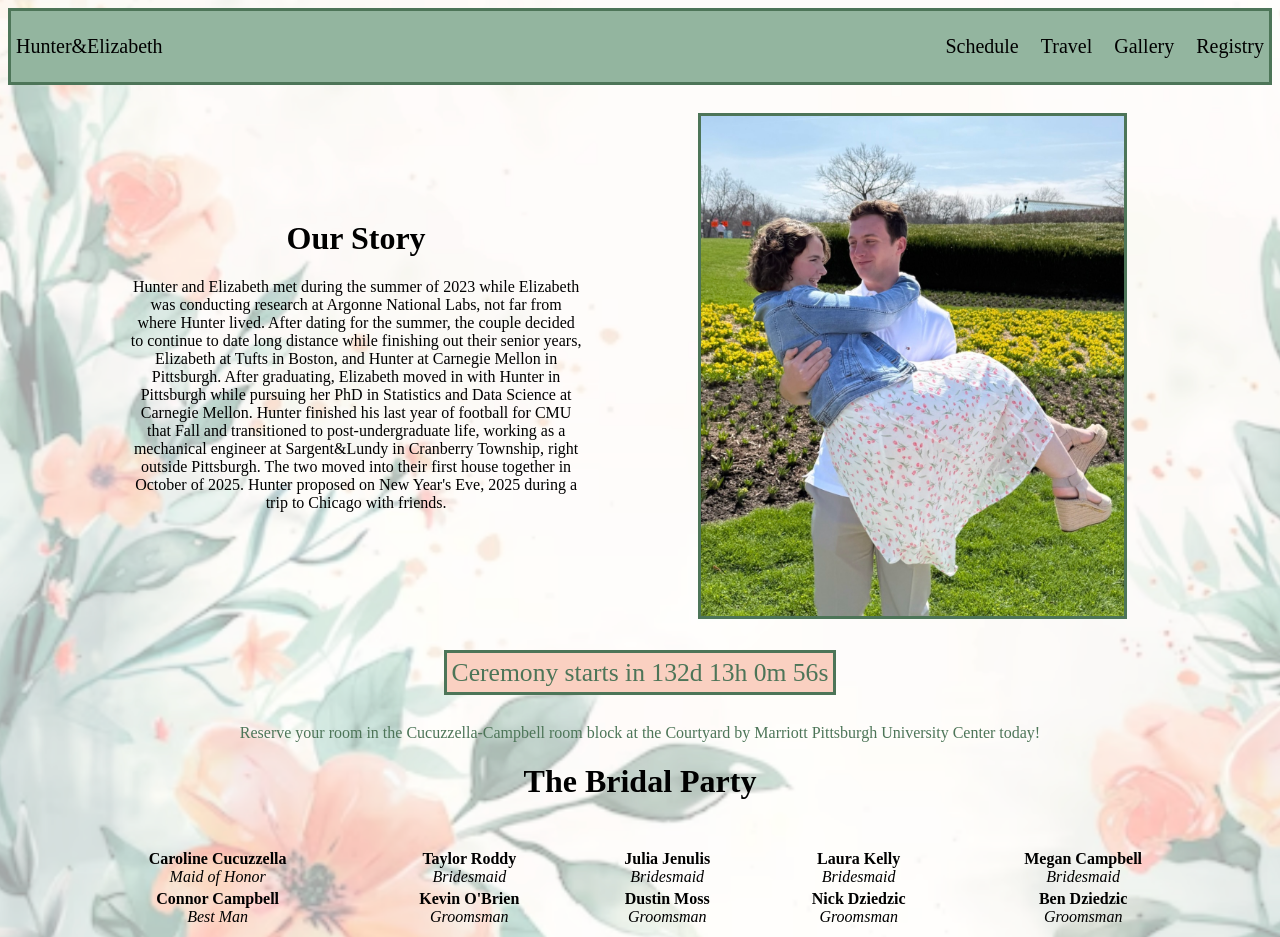
==== index.html @ 313c8fe0 "Update index.html" ====
<html>
    <head>
        <title>Hunter and Elizabeth's Official Wedding Website</title>
        <link type = "text/css" rel = "stylesheet" href = "style.css" />
        <link rel = "icon" type = "image/x-icon" href = "icon-flower.png"/>
        <meta name = "description" content = "Hunter and Elizabeth's Wedding Website" />
        <meta name = "keywords" content = "Hunter, Hunter Campbell, Elizabeth, Elizabeth Cucuzzella, Hunter and Elizabeth, Pittsburgh, Wedding, Hunter and Elizabeth Wedding, Campbell Wedding, Cucuzzella Wedding" />
        <meta name="viewport" content="width=device-width, initial-scale=1.0">
    </head>
    <body>
        <div class = "navigation">
            <a href = "index.html" class = "nav" id = "mainpage">Hunter&amp;Elizabeth</a>
            <div class = "buttons">
                <div class = "button">
                    <a href = "schedule.html" class = nav>Schedule</a>
                </div>
                <div class = "button">
                    <a href = "travel.html" class = "nav">Travel</a>
                </div>
                <div class = "button">
                    <a href = "gallery.html" class = "nav">Gallery</a>
                </div>
                <div class = "button">
                    <a href = "https://registry.theknot.com/elizabeth-cucuzzella-hunter-campbell-april-2027-pa/77483884" class = "nav" target = "_blank">Registry</a>
                </div>
            </div>
        </div>
        <div class = "content">
            <table style = "width:90%;">
                <tr>
                    <td id = "tabletext" style = "width:50%">
                        <h1>Our Story</h1>
                        <p style = "padding-left: 10%; padding-right: 10%;">Hunter and Elizabeth met during the summer of 2023 while Elizabeth was conducting research at Argonne National Labs, not far from where Hunter lived. After dating for the summer, the couple decided to continue to date long distance while finishing out their senior years, Elizabeth at Tufts in Boston, and Hunter at Carnegie Mellon in Pittsburgh. After graduating, Elizabeth moved in with Hunter in Pittsburgh while pursuing her PhD in Statistics and Data Science at Carnegie Mellon. Hunter finished his last year of football for CMU that Fall and transitioned to post-undergraduate life, working as a mechanical engineer at Sargent&amp;Lundy in Cranberry Township, right outside Pittsburgh. The two moved into their first house together in October of 2025. Hunter proposed on New Year's Eve, 2025 during a trip to Chicago with friends. </p>
                    </td>
                    <td id = "tablephoto">
                        <img src = "twirl_image.jpg" style = "width: 75%; height: 500px; object-fit: cover; margin-left: 10%;">
                    </td>
                </tr>
            </table>
            <br />
            <br />
            <text id="countdown"></text>
            <br /> <br /> <br />
            <a href = "https://www.marriott.com/event-reservations/reservation-link.mi?id=1777918760922&key=GRP&app=resvlink&_branch_match_id=1047688828169090752&_branch_referrer=H4sIAAAAAAAAA8soKSkottLXTywo0MtNLCrKzC8p0UvOz9UvSi3OyczLtgdK2ALZZSCOWmaKraG5ubmloYW5mYGlkZFadmqlrXtQgFpdUWpaKlB3Xnp8UlF%2BeXFqka1zRlF%2BbioAbe%2FVpmAAAAA%3D" target = "_blank" class = "embedded">Reserve your room in the Cucuzzella-Campbell room block at the Courtyard by Marriott Pittsburgh University Center today!</a>
            <h1>The Bridal Party</h1>
            <table style = "width:90%;">
                <tr>
                    <td id = "bridalparty"><b>Caroline Cucuzzella</b><br /><i>Maid of Honor</i></td>
                    <td id = "bridalparty"><b>Taylor Roddy</b><br /><i>Bridesmaid</i></td>
                    <td id = "bridalparty"><b>Julia Jenulis</b><br/><i>Bridesmaid</i></td>
                    <td id = "bridalparty"><b>Laura Kelly</b><br/><i>Bridesmaid</i></td>
                    <td id = "bridalparty"><b>Megan Campbell</b><br/><i>Bridesmaid</i></td>
                </tr>
                
                <tr>
                    <td id = "bridalparty"><b>Connor Campbell</b><br /><i>Best Man</i></td>
                    <td id = "bridalparty"><b>Kevin O'Brien</b><br /><i>Groomsman</i></td>
                    <td id = "bridalparty"><b>Dustin Moss</b><br/><i>Groomsman</i></td>
                    <td id = "bridalparty"><b>Nick Dziedzic</b><br/><i>Groomsman</i></td>
                    <td id = "bridalparty"><b>Ben Dziedzic</b><br/><i>Groomsman</i></td>
                </tr>
            </table>
            <script>
                var countDownDate = new Date("Apr 17, 2027 18:00:00").getTime();
                var x = setInterval(function() {
                var now = new Date().getTime();
                var distance = countDownDate - now;
                var days = Math.floor(distance / (1000 * 60 * 60 * 24));
                var hours = Math.floor((distance % (1000 * 60 * 60 * 24)) / (1000 * 60 * 60));
                var minutes = Math.floor((distance % (1000 * 60 * 60)) / (1000 * 60));
                var seconds = Math.floor((distance % (1000 * 60)) / 1000);
    
                document.getElementById("countdown").innerHTML = "Ceremony starts in " + days + "d " + hours + "h "
                + minutes + "m " + seconds + "s ";
    
                if (distance < 0) {
                    clearInterval(x);
                    document.getElementById("countdown").innerHTML = "EXPIRED";
                }
                }, 1000);
            </script>
        </div>
    </body>
</html>
---- style.css ----
body {
    background-image: url("opacity-background-3.png"); 
    background-size: cover;
}
.navigation {
    height: 8%;
    border: #4d7558 3px solid;
    background-color: #93b59f;
    display: flex;
    align-items: center;
    font-size: 20;
    top: 0px;
}
.buttons {
    display: flex;
    margin-left: auto;
    gap: 12px;
}
.embedded, .embedded:visited {
    color: #4d7558;
    text-decoration: none;
}
.embedded:hover, .embedded:visited:hover {
    text-decoration: underline;
}
.nav, .nav:visited {
    color: black;
    text-decoration: none;
    padding-left: 5px;
    padding-right: 5px;
}
.nav:hover, .nav:visited:hover {
    text-decoration: underline;
    color: #4d7558;
}
.content {
    text-align: center;
}
table {
    margin-left: auto;
    margin-right: auto;
    padding-top: 2%;
}
#mainpage {
    font-family: cursive;
}
h1 {
    font-family: cursive;
}
#tabletext {
    align-content: center;
    align-items: center;
    text-align: center;
}
img {
    border: #4d7558 3px solid;
}
iframe {
    width: 45vw;
    height: 40vh;
}
#bridalparty {
    align-content: center;
    align-items: center;
    text-align: center;
}
#countdown {
    font-size: 2vw;
    color: #4d7558;
    margin-top: 100px;
    margin-bottom: 50px;
    border: #4d7558 3px solid; 
    padding: 5px;
    background-color: #FAD0C1;
    font-family: cursive;
}
.mySlides {
    display: none;
}
#gal {
    vertical-align: middle;
}
.slideshow-container { 
  max-width: 1000px;
  position: relative;
  margin: auto;
  width: 30%; 
  height: 30%;
}
.prev, .next {
  cursor: pointer;
  position: absolute;
  top: 100%;
  width: auto;
  padding: 16px;
  margin-top: -22px;
  color: white;
  font-weight: bold;
  font-size: 18px;
  transition: 0.6s ease;
  user-select: none;
  background-color: peachpuff;
}
.next {
  right: 0;
  border-radius: 3px 3px 3px 3px;
}
.prev {
    left: 0;
    border-radius: 3px 3px 3px 3px;
}
.prev:hover, .next:hover {
  background-color: rgba(0,0,0,0.8);
}
.text {
  color: black;
  font-size: 15px;
  text-align: center;
  padding: 5px;
  padding-left: 10px;
}
.numbertext {
  color: #f2f2f2;
  font-size: 12px;
  padding: 8px 12px;
  position: absolute;
  top: 0;
}
.dot {
  float: top;
  cursor: pointer;
  height: 15px;
  width: 15px;
  margin: 0 2px;
  background-color: #93b59f;
  border-radius: 50%;
  display: inline-block;
  transition: background-color 0.6s ease;
}
.active, .dot:hover {
  background-color: #4d7558;
}
.fade {
  animation-name: fade;
  animation-duration: 1.5s;
}
@keyframes fade {
  from {opacity: .4} 
  to {opacity: 1}
}
@media screen and (max-width: 768px) {

    body {
        background-size: cover;
    }

    /* Navigation stacks vertically */
    .navigation {
        flex-direction: column;
        height: auto;
        padding: 10px 0;
        text-align: center;
    }

    .buttons {
        flex-direction: column;
        margin-left: 0;
        gap: 8px;
        margin-top: 10px;
    }

    .button {
        width: 100%;
    }

    /* Tables become stacked */
    table {
        width: 100% !important;
    }

    table tr {
        display: block;
    }

    table td {
        display: block;
        width: 100% !important;
        text-align: center !important;
    }

    /* Make images responsive */
    img {
        width: 90% !important;
        height: auto !important;
        margin-left: 0 !important;
    }

    /* Countdown readable on phone */
    #countdown {
        font-size: 18px;
        width: 90%;
        margin: 40px auto;
    }

    /* Bridal party spacing */
    #bridalparty {
        padding: 10px 0;
    }

    /* Slideshow scales properly */
    .slideshow-container {
        width: 90%;
        height: auto;
    }

    iframe {
        width: 90vw;
        height: 40vh;
    }

    h1 {
        font-size: 24px;
    }

    p {
        padding-left: 5% !important;
        padding-right: 5% !important;
    }
    
    table td img, #tablephoto img, .content img {
        display: block;
        margin: 20px auto !important;
        width: 90% !important;
        height: auto !important;
    }
    
    img {
        margin-left: auto !important;
        margin-right: auto !important;
    }
    .numbertext {
        padding: 8px 12px;
        position: absolute;
        top: 0;
        left: 20; 
    }
}
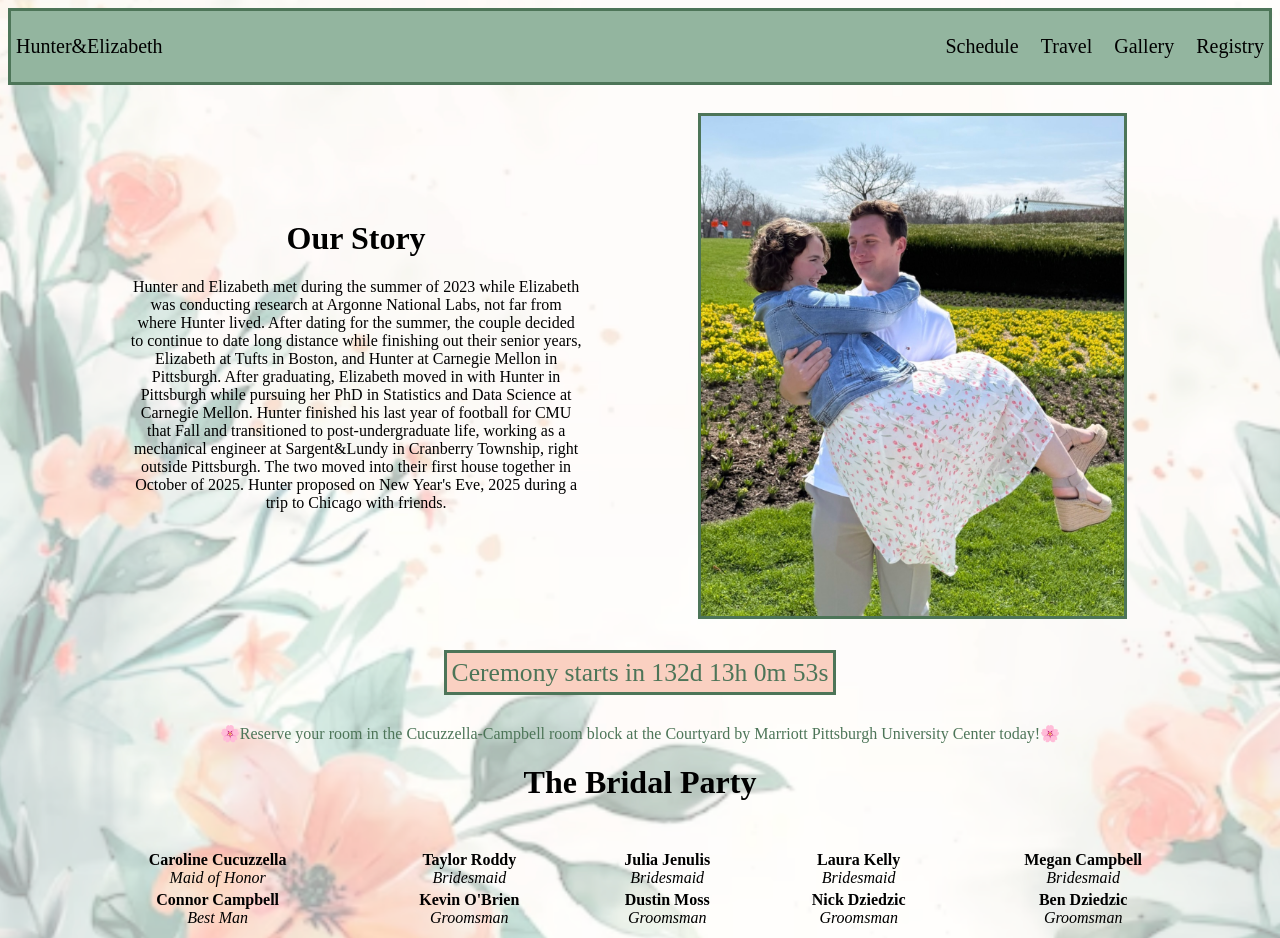
==== commit d480019c: "Update index.html" ====
--- a/index.html
+++ b/index.html
@@ -41,7 +41,7 @@
             <br />
             <text id="countdown"></text>
             <br /> <br /> <br />
-            <a href = "https://www.marriott.com/event-reservations/reservation-link.mi?id=1777918760922&key=GRP&app=resvlink&_branch_match_id=1047688828169090752&_branch_referrer=H4sIAAAAAAAAA8soKSkottLXTywo0MtNLCrKzC8p0UvOz9UvSi3OyczLtgdK2ALZZSCOWmaKraG5ubmloYW5mYGlkZFadmqlrXtQgFpdUWpaKlB3Xnp8UlF%2BeXFqka1zRlF%2BbioAbe%2FVpmAAAAA%3D" target = "_blank" class = "embedded">Reserve your room in the Cucuzzella-Campbell room block at the Courtyard by Marriott Pittsburgh University Center today!</a>
+            🌸<a href = "https://www.marriott.com/event-reservations/reservation-link.mi?id=1777918760922&key=GRP&app=resvlink&_branch_match_id=1047688828169090752&_branch_referrer=H4sIAAAAAAAAA8soKSkottLXTywo0MtNLCrKzC8p0UvOz9UvSi3OyczLtgdK2ALZZSCOWmaKraG5ubmloYW5mYGlkZFadmqlrXtQgFpdUWpaKlB3Xnp8UlF%2BeXFqka1zRlF%2BbioAbe%2FVpmAAAAA%3D" target = "_blank" class = "embedded">Reserve your room in the Cucuzzella-Campbell room block at the Courtyard by Marriott Pittsburgh University Center today!</a>🌸
             <h1>The Bridal Party</h1>
             <table style = "width:90%;">
                 <tr>
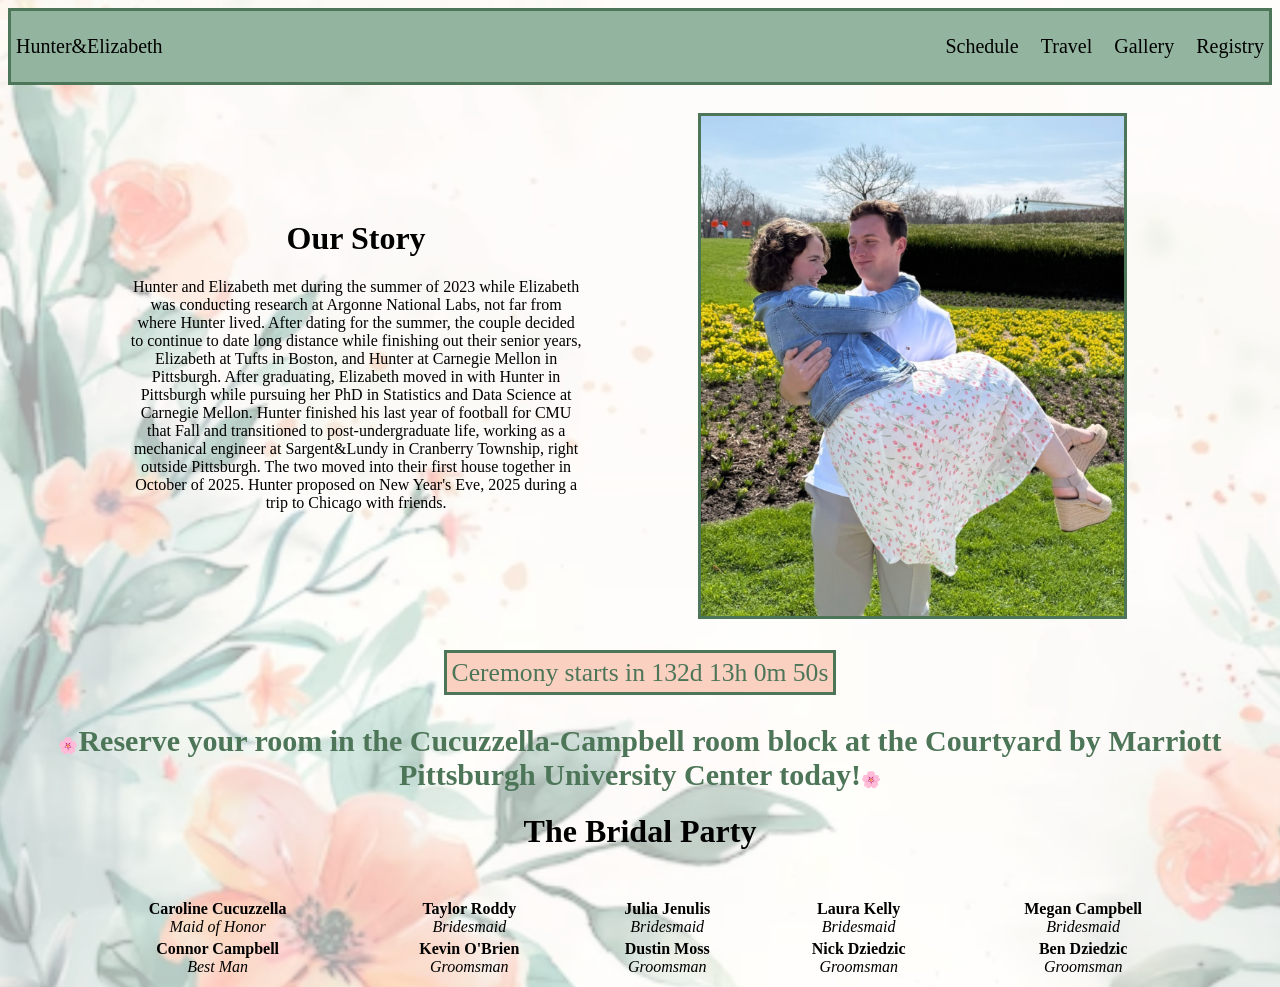
==== commit 5322868f: "Making the link easier to see index.html" ====
--- a/index.html
+++ b/index.html
@@ -41,7 +41,7 @@
             <br />
             <text id="countdown"></text>
             <br /> <br /> <br />
-            🌸<a href = "https://www.marriott.com/event-reservations/reservation-link.mi?id=1777918760922&key=GRP&app=resvlink&_branch_match_id=1047688828169090752&_branch_referrer=H4sIAAAAAAAAA8soKSkottLXTywo0MtNLCrKzC8p0UvOz9UvSi3OyczLtgdK2ALZZSCOWmaKraG5ubmloYW5mYGlkZFadmqlrXtQgFpdUWpaKlB3Xnp8UlF%2BeXFqka1zRlF%2BbioAbe%2FVpmAAAAA%3D" target = "_blank" class = "embedded">Reserve your room in the Cucuzzella-Campbell room block at the Courtyard by Marriott Pittsburgh University Center today!</a>🌸
+            🌸<strong><a href = "https://www.marriott.com/event-reservations/reservation-link.mi?id=1777918760922&key=GRP&app=resvlink&_branch_match_id=1047688828169090752&_branch_referrer=H4sIAAAAAAAAA8soKSkottLXTywo0MtNLCrKzC8p0UvOz9UvSi3OyczLtgdK2ALZZSCOWmaKraG5ubmloYW5mYGlkZFadmqlrXtQgFpdUWpaKlB3Xnp8UlF%2BeXFqka1zRlF%2BbioAbe%2FVpmAAAAA%3D" target = "_blank" class = "embedded" style = "font-size: 30px; ">Reserve your room in the Cucuzzella-Campbell room block at the Courtyard by Marriott Pittsburgh University Center today!</a></strong>🌸
             <h1>The Bridal Party</h1>
             <table style = "width:90%;">
                 <tr>
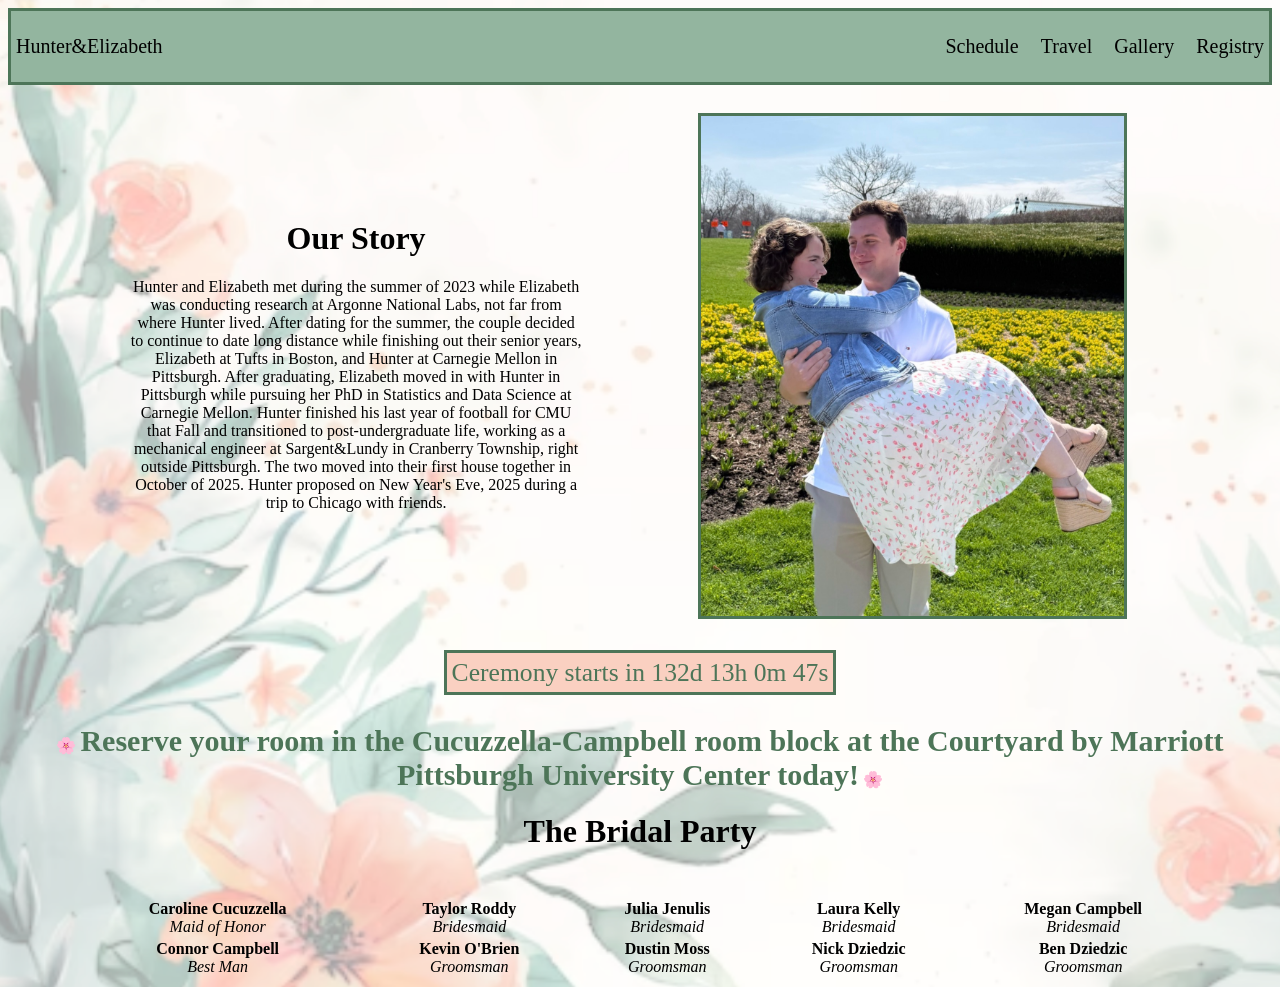
==== commit a5b41adb: "Update index.html" ====
--- a/index.html
+++ b/index.html
@@ -41,7 +41,7 @@
             <br />
             <text id="countdown"></text>
             <br /> <br /> <br />
-            🌸<strong><a href = "https://www.marriott.com/event-reservations/reservation-link.mi?id=1777918760922&key=GRP&app=resvlink&_branch_match_id=1047688828169090752&_branch_referrer=H4sIAAAAAAAAA8soKSkottLXTywo0MtNLCrKzC8p0UvOz9UvSi3OyczLtgdK2ALZZSCOWmaKraG5ubmloYW5mYGlkZFadmqlrXtQgFpdUWpaKlB3Xnp8UlF%2BeXFqka1zRlF%2BbioAbe%2FVpmAAAAA%3D" target = "_blank" class = "embedded" style = "font-size: 30px; ">Reserve your room in the Cucuzzella-Campbell room block at the Courtyard by Marriott Pittsburgh University Center today!</a></strong>🌸
+            🌸 <strong><a href = "https://www.marriott.com/event-reservations/reservation-link.mi?id=1777918760922&key=GRP&app=resvlink&_branch_match_id=1047688828169090752&_branch_referrer=H4sIAAAAAAAAA8soKSkottLXTywo0MtNLCrKzC8p0UvOz9UvSi3OyczLtgdK2ALZZSCOWmaKraG5ubmloYW5mYGlkZFadmqlrXtQgFpdUWpaKlB3Xnp8UlF%2BeXFqka1zRlF%2BbioAbe%2FVpmAAAAA%3D" target = "_blank" class = "embedded" style = "font-size: 30px; ">Reserve your room in the Cucuzzella-Campbell room block at the Courtyard by Marriott Pittsburgh University Center today!</a></strong> 🌸
             <h1>The Bridal Party</h1>
             <table style = "width:90%;">
                 <tr>
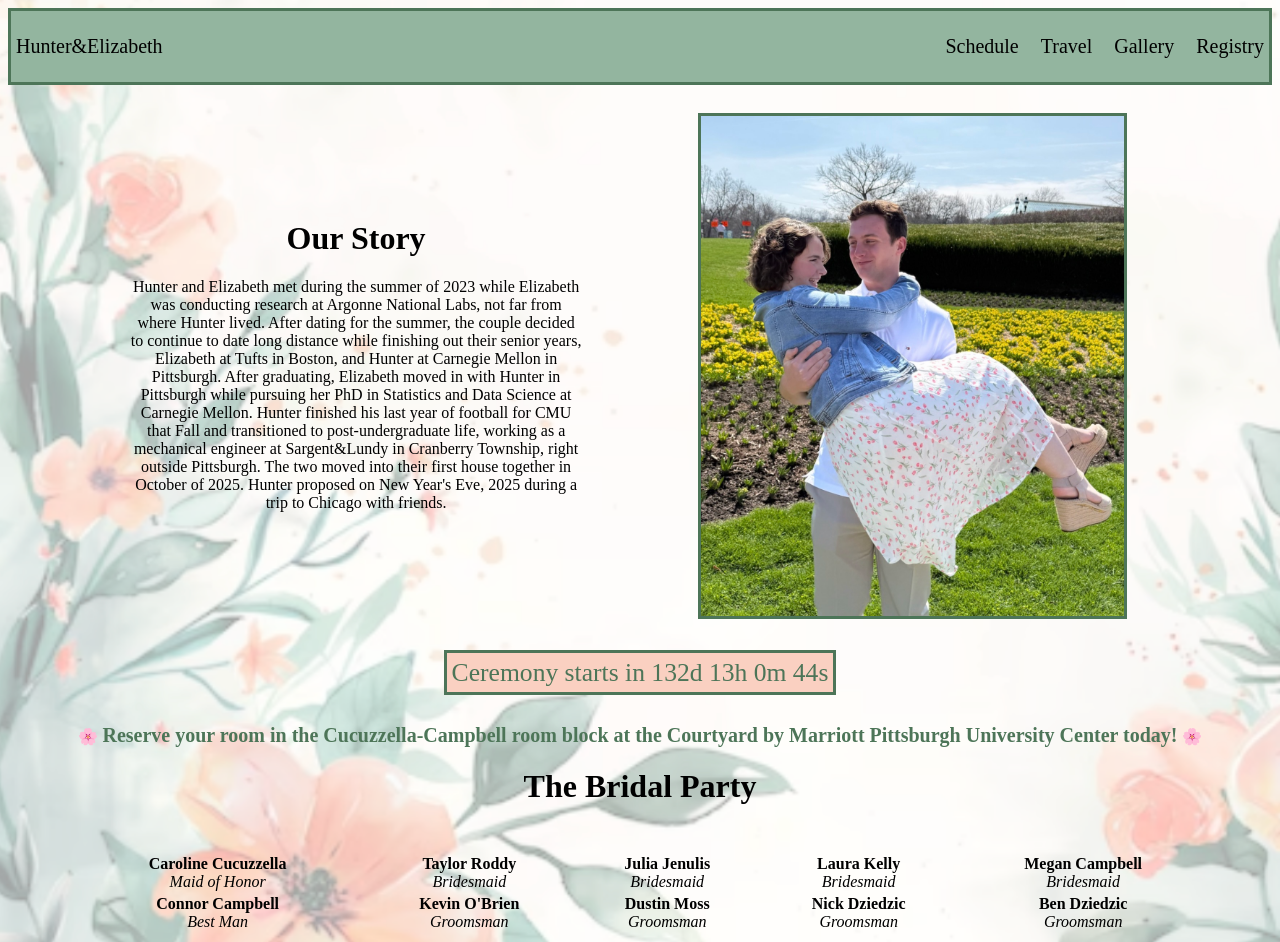
==== commit 2294afab: "Update index.html" ====
--- a/index.html
+++ b/index.html
@@ -41,7 +41,7 @@
             <br />
             <text id="countdown"></text>
             <br /> <br /> <br />
-            🌸 <strong><a href = "https://www.marriott.com/event-reservations/reservation-link.mi?id=1777918760922&key=GRP&app=resvlink&_branch_match_id=1047688828169090752&_branch_referrer=H4sIAAAAAAAAA8soKSkottLXTywo0MtNLCrKzC8p0UvOz9UvSi3OyczLtgdK2ALZZSCOWmaKraG5ubmloYW5mYGlkZFadmqlrXtQgFpdUWpaKlB3Xnp8UlF%2BeXFqka1zRlF%2BbioAbe%2FVpmAAAAA%3D" target = "_blank" class = "embedded" style = "font-size: 30px; ">Reserve your room in the Cucuzzella-Campbell room block at the Courtyard by Marriott Pittsburgh University Center today!</a></strong> 🌸
+            🌸 <strong><a href = "https://www.marriott.com/event-reservations/reservation-link.mi?id=1777918760922&key=GRP&app=resvlink&_branch_match_id=1047688828169090752&_branch_referrer=H4sIAAAAAAAAA8soKSkottLXTywo0MtNLCrKzC8p0UvOz9UvSi3OyczLtgdK2ALZZSCOWmaKraG5ubmloYW5mYGlkZFadmqlrXtQgFpdUWpaKlB3Xnp8UlF%2BeXFqka1zRlF%2BbioAbe%2FVpmAAAAA%3D" target = "_blank" class = "embedded" style = "font-size: 20px; ">Reserve your room in the Cucuzzella-Campbell room block at the Courtyard by Marriott Pittsburgh University Center today!</a></strong> 🌸
             <h1>The Bridal Party</h1>
             <table style = "width:90%;">
                 <tr>
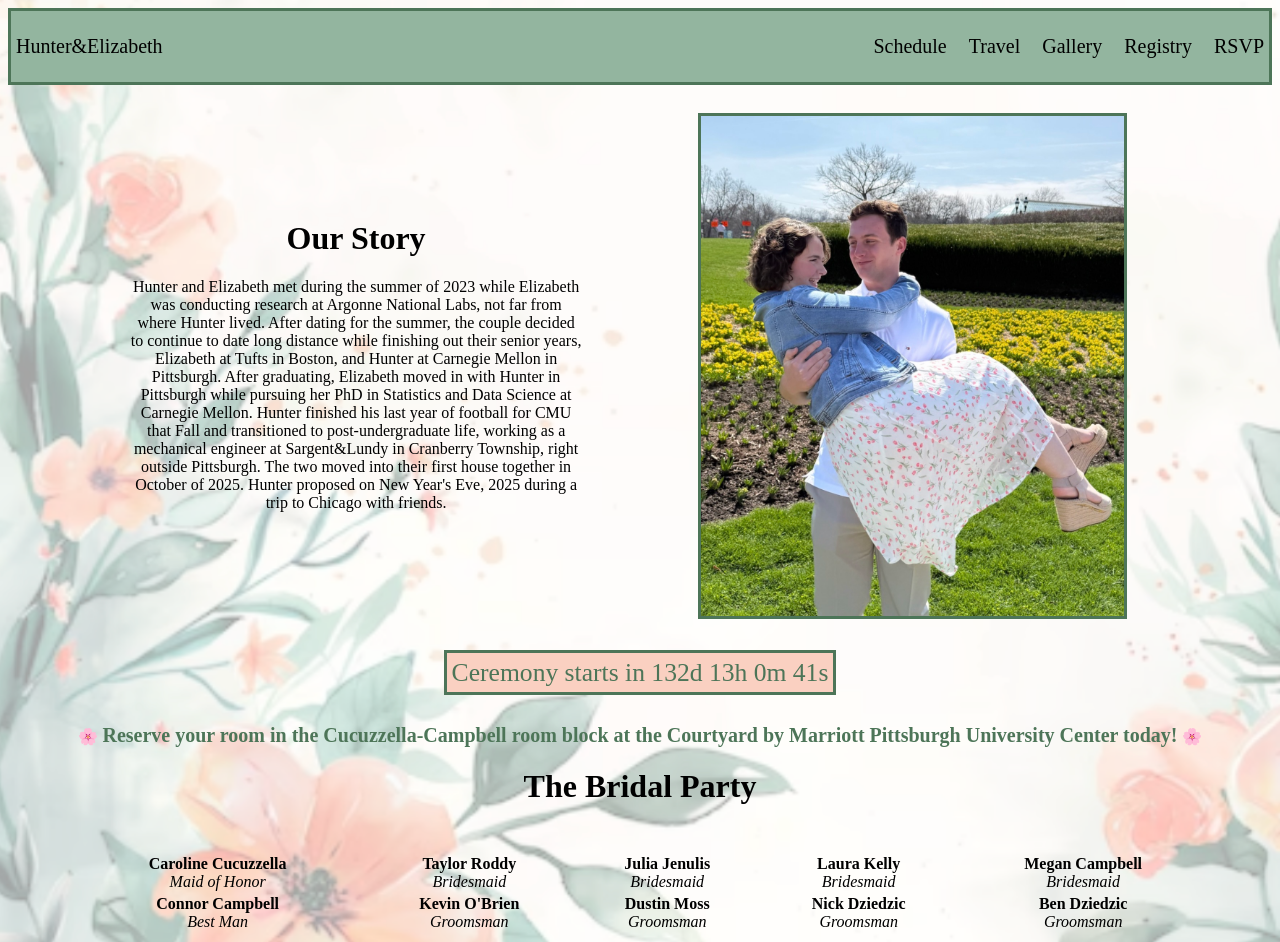
==== commit 6edf43a8: "Update index.html with RSVP link" ====
--- a/index.html
+++ b/index.html
@@ -22,6 +22,9 @@
                 </div>
                 <div class = "button">
                     <a href = "https://registry.theknot.com/elizabeth-cucuzzella-hunter-campbell-april-2027-pa/77483884" class = "nav" target = "_blank">Registry</a>
+                </div>
+                <div class = "button">
+                    <a href = "https://www.theknot.com/us/elizabeth-cucuzzella-and-hunter-campbell-apr-2027" class = "nav" target = "_blank">RSVP</a>
                 </div>
             </div>
         </div>
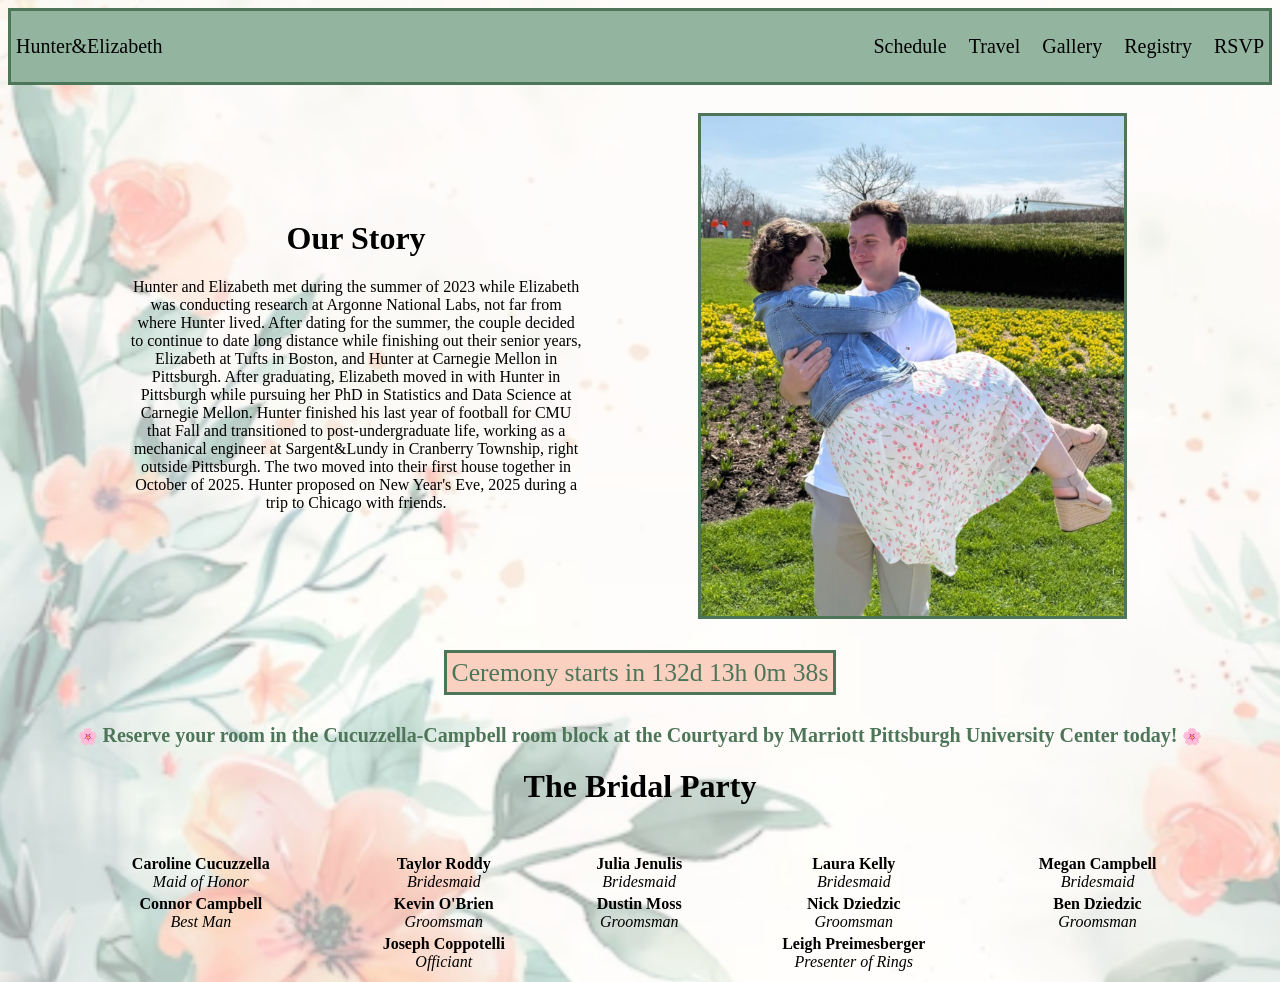
==== commit dc8ea077: "Added Leigh and Joe" ====
--- a/index.html
+++ b/index.html
@@ -62,6 +62,14 @@
                     <td id = "bridalparty"><b>Nick Dziedzic</b><br/><i>Groomsman</i></td>
                     <td id = "bridalparty"><b>Ben Dziedzic</b><br/><i>Groomsman</i></td>
                 </tr>
+
+                <tr>
+                    <td id = "bridalparty"></td>
+                    <td id = "bridalparty"><b>Joseph Coppotelli</b><br /><i>Officiant</i></td>
+                    <td id = "bridalparty"></td>
+                    <td id = "bridalparty"><b>Leigh Preimesberger</b><br /><i>Presenter of Rings</i></td>
+                    <td id = "bridalparty"></td>
+                </tr>
             </table>
             <script>
                 var countDownDate = new Date("Apr 17, 2027 18:00:00").getTime();
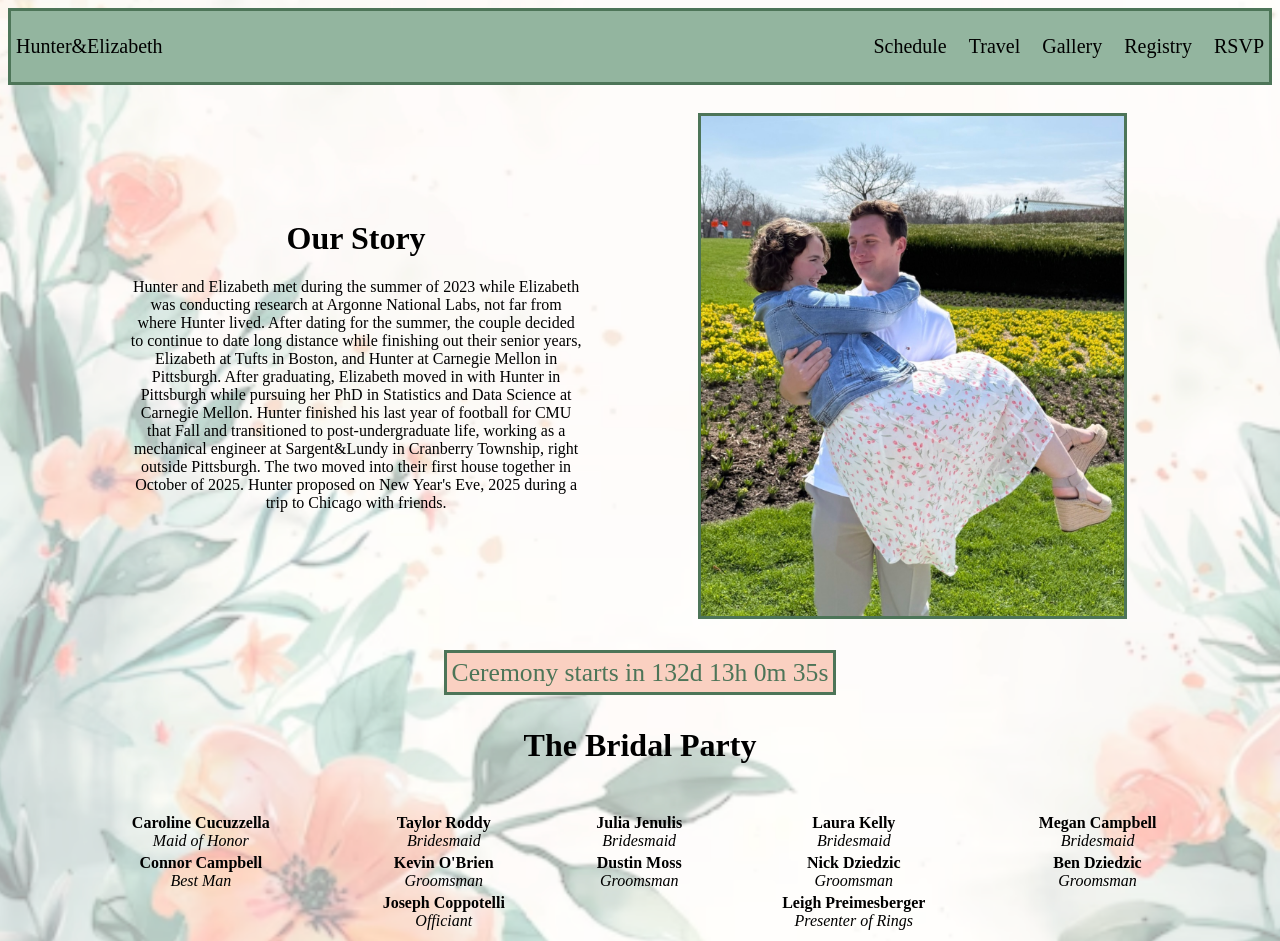
==== commit b4042d39: "Removed room block message" ====
--- a/index.html
+++ b/index.html
@@ -43,8 +43,7 @@
             <br />
             <br />
             <text id="countdown"></text>
-            <br /> <br /> <br />
-            🌸 <strong><a href = "https://www.marriott.com/event-reservations/reservation-link.mi?id=1777918760922&key=GRP&app=resvlink&_branch_match_id=1047688828169090752&_branch_referrer=H4sIAAAAAAAAA8soKSkottLXTywo0MtNLCrKzC8p0UvOz9UvSi3OyczLtgdK2ALZZSCOWmaKraG5ubmloYW5mYGlkZFadmqlrXtQgFpdUWpaKlB3Xnp8UlF%2BeXFqka1zRlF%2BbioAbe%2FVpmAAAAA%3D" target = "_blank" class = "embedded" style = "font-size: 20px; ">Reserve your room in the Cucuzzella-Campbell room block at the Courtyard by Marriott Pittsburgh University Center today!</a></strong> 🌸
+            <br /> <br />
             <h1>The Bridal Party</h1>
             <table style = "width:90%;">
                 <tr>
